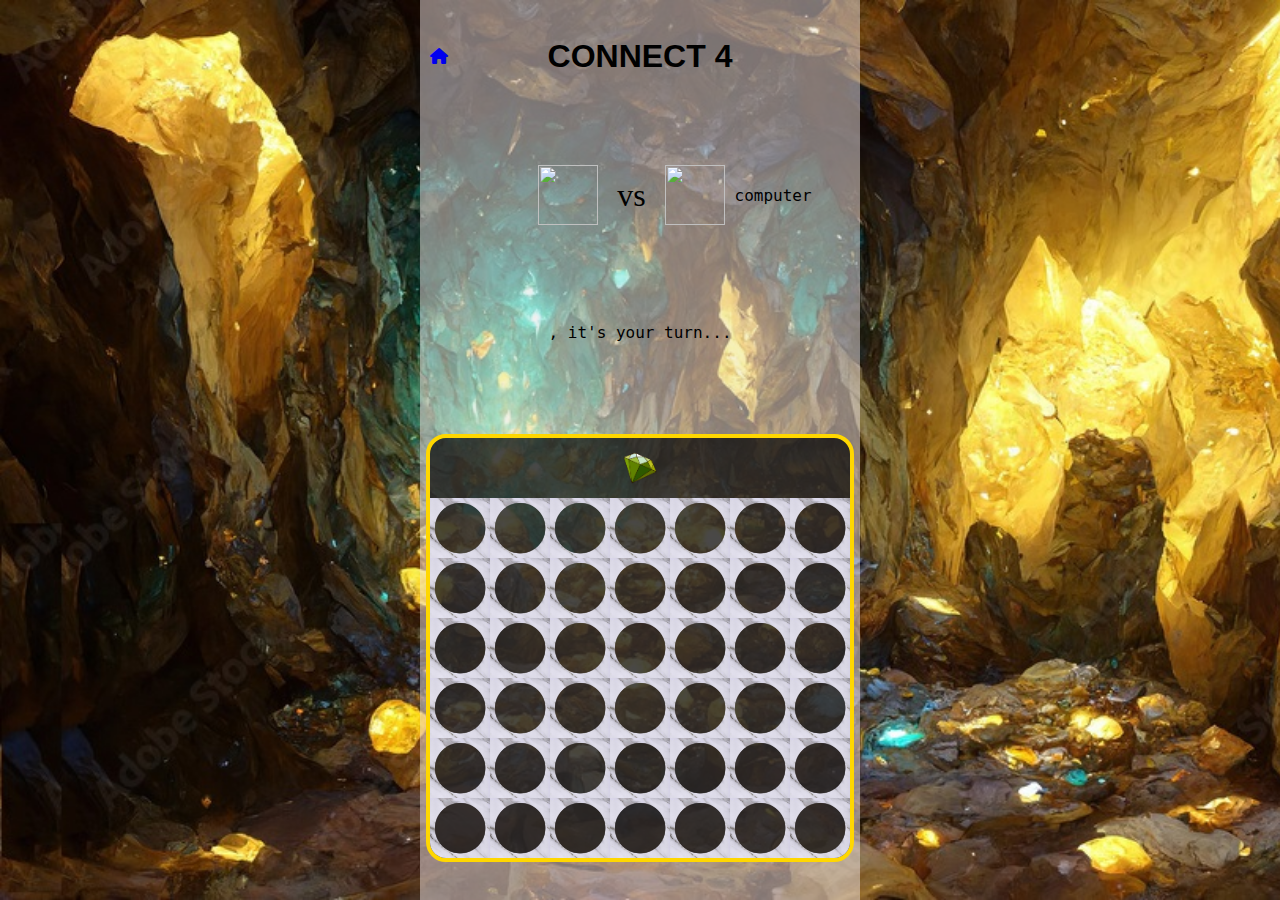
==== c4/connect4.html @ bd49d224 "this is my last edit for my homeworks" ====
<!DOCTYPE html>
<html>

<head>
    <link rel="stylesheet" href="https://cdnjs.cloudflare.com/ajax/libs/font-awesome/6.1.1/css/all.min.css">
    <link rel="stylesheet" href="./style.css">
</head>

<body>
    <!-- last page for score display -->
    <div class="blurLast"></div>
    <div class="modalLast">
        <p>who win</p>
        <table>
        </table>
        <div id="anotherPlay">
            <a href="./startbox.html"><i class="fas fa-home"></i>
            </a>
            <button type="reset" id="playAgain">play again</button>
        </div>
    </div>
    <div class="blurLast"></div>
    <!-- main page -->
    <main>
        <div id="title">
            <a id="homeButten" href="./startbox.html"><i class="fas fa-home"></i>
            </a>
            <h1>CONNECT 4</h1>
        </div>
        <div id="vsBoard">
            <span id="player1Name">sina</span>
            <img id="player1Image">
            <span id="vs">vs</span>
            <img src="https://source.boringavatars.com/sunset/60/computer">
            <span id="player2Name">computer</span>
        </div>
        <p><span id="playernameturn"></span><span>, it's your turn...</span></p>

        <!-- game board -->
        <div id="shadowContainer"></div>
        <div id="cellcontainer">
            <div class="cell topRow" data-x="0" data-y="6"></div>
            <div class="cell topRow" data-x="1" data-y="6"></div>
            <div class="cell topRow" data-x="2" data-y="6"></div>
            <div class="cell topRow" data-x="3" data-y="6"></div>
            <div class="cell topRow" data-x="4" data-y="6"></div>
            <div class="cell topRow" data-x="5" data-y="6"></div>
            <div class="cell topRow" data-x="6" data-y="6"></div>
            <div class="cell" data-x="0" data-y="5"><img src="./images/Untitled-3.png"></div>
            <div class="cell" data-x="1" data-y="5"><img src="./images/Untitled-3.png"></div>
            <div class="cell" data-x="2" data-y="5"><img src="./images/Untitled-3.png"></div>
            <div class="cell" data-x="3" data-y="5"><img src="./images/Untitled-3.png"></div>
            <div class="cell" data-x="4" data-y="5"><img src="./images/Untitled-3.png"></div>
            <div class="cell" data-x="5" data-y="5"><img src="./images/Untitled-3.png"></div>
            <div class="cell" data-x="6" data-y="5"><img src="./images/Untitled-3.png"></div>
            <div class="cell" data-x="0" data-y="4"><img src="./images/Untitled-3.png"></div>
            <div class="cell" data-x="1" data-y="4"><img src="./images/Untitled-3.png"></div>
            <div class="cell" data-x="2" data-y="4"><img src="./images/Untitled-3.png"></div>
            <div class="cell" data-x="3" data-y="4"><img src="./images/Untitled-3.png"></div>
            <div class="cell" data-x="4" data-y="4"><img src="./images/Untitled-3.png"></div>
            <div class="cell" data-x="5" data-y="4"><img src="./images/Untitled-3.png"></div>
            <div class="cell" data-x="6" data-y="4"><img src="./images/Untitled-3.png"></div>
            <div class="cell" data-x="0" data-y="3"><img src="./images/Untitled-3.png"></div>
            <div class="cell" data-x="1" data-y="3"><img src="./images/Untitled-3.png"></div>
            <div class="cell" data-x="2" data-y="3"><img src="./images/Untitled-3.png"></div>
            <div class="cell" data-x="3" data-y="3"><img src="./images/Untitled-3.png"></div>
            <div class="cell" data-x="4" data-y="3"><img src="./images/Untitled-3.png"></div>
            <div class="cell" data-x="5" data-y="3"><img src="./images/Untitled-3.png"></div>
            <div class="cell" data-x="6" data-y="3"><img src="./images/Untitled-3.png"></div>
            <div class="cell" data-x="0" data-y="2"><img src="./images/Untitled-3.png"></div>
            <div class="cell" data-x="1" data-y="2"><img src="./images/Untitled-3.png"></div>
            <div class="cell" data-x="2" data-y="2"><img src="./images/Untitled-3.png"></div>
            <div class="cell" data-x="3" data-y="2"><img src="./images/Untitled-3.png"></div>
            <div class="cell" data-x="4" data-y="2"><img src="./images/Untitled-3.png"></div>
            <div class="cell" data-x="5" data-y="2"><img src="./images/Untitled-3.png"></div>
            <div class="cell" data-x="6" data-y="2"><img src="./images/Untitled-3.png"></div>
            <div class="cell" data-x="0" data-y="1"><img src="./images/Untitled-3.png"></div>
            <div class="cell" data-x="1" data-y="1"><img src="./images/Untitled-3.png"></div>
            <div class="cell" data-x="2" data-y="1"><img src="./images/Untitled-3.png"></div>
            <div class="cell" data-x="3" data-y="1"><img src="./images/Untitled-3.png"></div>
            <div class="cell" data-x="4" data-y="1"><img src="./images/Untitled-3.png"></div>
            <div class="cell" data-x="5" data-y="1"><img src="./images/Untitled-3.png"></div>
            <div class="cell" data-x="6" data-y="1"><img src="./images/Untitled-3.png"></div>
            <div class="cell" data-x="0" data-y="0"><img src="./images/Untitled-3.png"></div>
            <div class="cell" data-x="1" data-y="0"><img src="./images/Untitled-3.png"></div>
            <div class="cell" data-x="2" data-y="0"><img src="./images/Untitled-3.png"></div>
            <div class="cell" data-x="3" data-y="0"><img src="./images/Untitled-3.png"></div>
            <div class="cell" data-x="4" data-y="0"><img src="./images/Untitled-3.png"></div>
            <div class="cell" data-x="5" data-y="0"><img src="./images/Untitled-3.png"></div>
            <div class="cell" data-x="6" data-y="0"><img src="./images/Untitled-3.png"></div>
        </div>
    </main>

</body>
<script type="module" src="./main.js"></script>

</html>
---- c4/style.css ----
* {
    margin: 0;
    padding: 0;
    box-sizing: border-box;

}

body {
    background-repeat: no-repeat;
    background-size: cover;
    display: flex;
    justify-content: center;
    align-content: center;
    position: relative;
}

#title {
    position: relative;
    display: flex;
    justify-content: center;
    width: 100%;
}

#anotherPlay {
    display: flex;
    justify-content: center;
    align-items: center;
    width: 100%;
}

#playAgain {
    width: 50%;
    margin-left: 20px;

}

#title a {
    position: absolute;
    left: 10px;
    top: 50%;
    transform: translateY(-50%);
}

h1 {
    font-family: Impact, Haettenschweiler, 'Arial Narrow Bold', sans-serif;
}

#vsBoard {
    padding: 0 10%;
    width: 98%;
    display: flex;
    align-items: center;
    justify-content: space-between;
}

#vsBoard img {
    width: 60px;
    height: 60px;
}

#vsBoard span {
    width: 30%;
}

#player1Name {
    text-align: right;
    padding-right: 10px;
}

#player2Name {
    text-align: left;
    padding-left: 10px;
}

#vs {
    font-family: cursive;
    font-size: xx-large;
    text-align: center;
}

span {
    font-family: monospace, Cambria, Cochin, Georgia, Times, 'Times New Roman', serif;
}

#playernameturn {
    font-size: 25px;
    font-weight: 900;
    color: #020347;
}

.modalLast,
.blurLast {
    display: none;
    opacity: 0;
}

table {
    display: inline-flexbox;
    max-height: 400px;
    overflow: auto;
    width: 70%;
    margin: 20px;
}

button {
    width: 70%;
    height: 30px;
    font-family: monospace;
    font-size: large;
}

th,
td {
    border: #ffd700 1px solid;
    text-align: center;
    padding: 5px;
    width: 49%;
}

th {
    background-color: rgba(16, 11, 11, 0.2);
}

#modalLast p {
    font-family: monospace, 'Courier New', Courier;
    font-size: larger;
    font-weight: bolder;
    color: red;

}



#modalLast {
    margin-top: 50px;
    padding: 10% 0;
    border-radius: 20px;
    background-color: aliceblue;
    position: absolute;
    z-index: 2;
    display: flex;
    flex-direction: column;
    align-items: center;
    justify-content: center;
    width: 360px;
    min-height: 300px;
    max-height: 600px;
    opacity: 1;
}

#blurLast {
    display: flex;
    position: absolute;
    top: 0;
    left: 0;
    background-color: rgba(0, 0, 0, 0.9);
    width: 100vw;
    height: 100vh;
    z-index: 1;
    opacity: 1;
    transition: all 2s;
}

main {
    background-color: rgba(239, 228, 228, 0.5);
    padding: 3% 0;
    display: flex;
    flex-direction: column;
    justify-content: space-between;
    align-items: center;
    margin: auto;
    width: 440px;
    height: 100vh;
}


#cellcontainer {
    position: relative;
    border: 4px solid #ffd700;
    background-color: rgba(0, 0, 0, 0.7);
    border-radius: 20px;
    overflow: hidden;
    display: flex;
    width: 428px;
    height: 428px;
    flex-wrap: wrap;
    gap: 0px;
    justify-content: center;
    align-content: end;
    z-index: 0;
}

#shadowContainer {
    position: absolute;
    width: 428px;
    height: 428px;
    bottom: 25px;
    border-radius: 20px;

}

#shadowCell {
    position: absolute;
    width: 60px;
    height: 60px;
    bottom: 120px;
    animation: fall 1s ease-in-out;
}


@keyframes fall {
    0% {
        top: 0px;
    }

    100% {
        top: calc(var(--height)*60px);
    }
}


.cell {
    position: relative;
    width: 60px;
    height: 60PX;
    display: flex;
}

.cell img {
    position: absolute;
    top: 0;
    left: 0;
    width: 60px;
    height: 60px;

}

#connect {
    animation: rotate-and-scale 1.5s linear;
}

@keyframes rotate-and-scale {
    0% {
        transform: rotate(0deg) scale(1);
    }

    25% {
        transform: rotate(180deg) scale(0.7);
    }

    50% {
        transform: rotate(360deg) scale(0.7);
    }

    75% {
        transform: rotate(540deg) scale(1.3);
    }

    100% {
        transform: rotate(720deg) scale(1);
    }
}

.cell img:nth-of-type(2) {
    animation: scale 0.8s ease-in-out;
}

@keyframes scale {
    0% {
        transform: scale(1);
    }

    25% {
        transform: scale(0.7);
    }

    50% {
        transform: scale(0.7);
    }

    75% {
        transform: scale(1.3);
    }

    100% {
        transform: scale(1);
    }
}

#gameover {
    display: flex;
    justify-content: center;
    align-content: center;

}
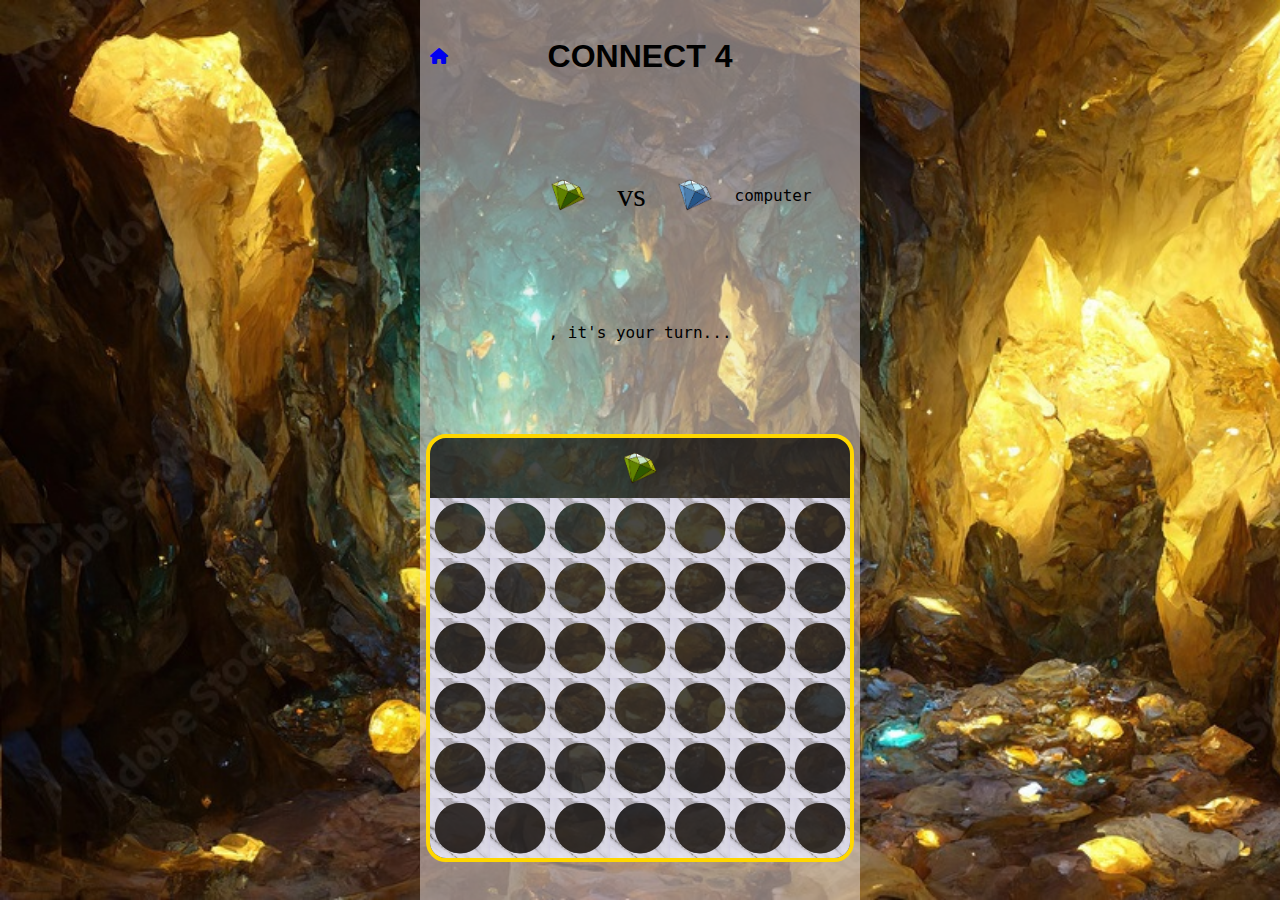
==== commit 56f9b73c: "comment codes belong to avatar of players so api was expired" ====
--- a/c4/connect4.html
+++ b/c4/connect4.html
@@ -1,97 +1,180 @@
 <!DOCTYPE html>
 <html>
+  <head>
+    <link
+      rel="stylesheet"
+      href="https://cdnjs.cloudflare.com/ajax/libs/font-awesome/6.1.1/css/all.min.css"
+    />
+    <link rel="stylesheet" href="./style.css" />
+  </head>
 
-<head>
-    <link rel="stylesheet" href="https://cdnjs.cloudflare.com/ajax/libs/font-awesome/6.1.1/css/all.min.css">
-    <link rel="stylesheet" href="./style.css">
-</head>
-
-<body>
+  <body>
     <!-- last page for score display -->
     <div class="blurLast"></div>
     <div class="modalLast">
-        <p>who win</p>
-        <table>
-        </table>
-        <div id="anotherPlay">
-            <a href="./startbox.html"><i class="fas fa-home"></i>
-            </a>
-            <button type="reset" id="playAgain">play again</button>
-        </div>
+      <p>who win</p>
+      <table></table>
+      <div id="anotherPlay">
+        <a href="./startbox.html"><i class="fas fa-home"></i> </a>
+        <button type="reset" id="playAgain">play again</button>
+      </div>
     </div>
     <div class="blurLast"></div>
     <!-- main page -->
     <main>
-        <div id="title">
-            <a id="homeButten" href="./startbox.html"><i class="fas fa-home"></i>
-            </a>
-            <h1>CONNECT 4</h1>
+      <div id="title">
+        <a id="homeButten" href="./startbox.html"
+          ><i class="fas fa-home"></i>
+        </a>
+        <h1>CONNECT 4</h1>
+      </div>
+      <div id="vsBoard">
+        <span id="player1Name">sina</span>
+        <img id="player1Image" src="./images/greendimond.png" />
+        <span id="vs">vs</span>
+        <img src="./images/bluedimond.png" />
+        <span id="player2Name">computer</span>
+      </div>
+      <p><span id="playernameturn"></span><span>, it's your turn...</span></p>
+
+      <!-- game board -->
+      <div id="shadowContainer"></div>
+      <div id="cellcontainer">
+        <div class="cell topRow" data-x="0" data-y="6"></div>
+        <div class="cell topRow" data-x="1" data-y="6"></div>
+        <div class="cell topRow" data-x="2" data-y="6"></div>
+        <div class="cell topRow" data-x="3" data-y="6"></div>
+        <div class="cell topRow" data-x="4" data-y="6"></div>
+        <div class="cell topRow" data-x="5" data-y="6"></div>
+        <div class="cell topRow" data-x="6" data-y="6"></div>
+        <div class="cell" data-x="0" data-y="5">
+          <img src="./images/Untitled-3.png" />
         </div>
-        <div id="vsBoard">
-            <span id="player1Name">sina</span>
-            <img id="player1Image">
-            <span id="vs">vs</span>
-            <img src="https://source.boringavatars.com/sunset/60/computer">
-            <span id="player2Name">computer</span>
+        <div class="cell" data-x="1" data-y="5">
+          <img src="./images/Untitled-3.png" />
         </div>
-        <p><span id="playernameturn"></span><span>, it's your turn...</span></p>
-
-        <!-- game board -->
-        <div id="shadowContainer"></div>
-        <div id="cellcontainer">
-            <div class="cell topRow" data-x="0" data-y="6"></div>
-            <div class="cell topRow" data-x="1" data-y="6"></div>
-            <div class="cell topRow" data-x="2" data-y="6"></div>
-            <div class="cell topRow" data-x="3" data-y="6"></div>
-            <div class="cell topRow" data-x="4" data-y="6"></div>
-            <div class="cell topRow" data-x="5" data-y="6"></div>
-            <div class="cell topRow" data-x="6" data-y="6"></div>
-            <div class="cell" data-x="0" data-y="5"><img src="./images/Untitled-3.png"></div>
-            <div class="cell" data-x="1" data-y="5"><img src="./images/Untitled-3.png"></div>
-            <div class="cell" data-x="2" data-y="5"><img src="./images/Untitled-3.png"></div>
-            <div class="cell" data-x="3" data-y="5"><img src="./images/Untitled-3.png"></div>
-            <div class="cell" data-x="4" data-y="5"><img src="./images/Untitled-3.png"></div>
-            <div class="cell" data-x="5" data-y="5"><img src="./images/Untitled-3.png"></div>
-            <div class="cell" data-x="6" data-y="5"><img src="./images/Untitled-3.png"></div>
-            <div class="cell" data-x="0" data-y="4"><img src="./images/Untitled-3.png"></div>
-            <div class="cell" data-x="1" data-y="4"><img src="./images/Untitled-3.png"></div>
-            <div class="cell" data-x="2" data-y="4"><img src="./images/Untitled-3.png"></div>
-            <div class="cell" data-x="3" data-y="4"><img src="./images/Untitled-3.png"></div>
-            <div class="cell" data-x="4" data-y="4"><img src="./images/Untitled-3.png"></div>
-            <div class="cell" data-x="5" data-y="4"><img src="./images/Untitled-3.png"></div>
-            <div class="cell" data-x="6" data-y="4"><img src="./images/Untitled-3.png"></div>
-            <div class="cell" data-x="0" data-y="3"><img src="./images/Untitled-3.png"></div>
-            <div class="cell" data-x="1" data-y="3"><img src="./images/Untitled-3.png"></div>
-            <div class="cell" data-x="2" data-y="3"><img src="./images/Untitled-3.png"></div>
-            <div class="cell" data-x="3" data-y="3"><img src="./images/Untitled-3.png"></div>
-            <div class="cell" data-x="4" data-y="3"><img src="./images/Untitled-3.png"></div>
-            <div class="cell" data-x="5" data-y="3"><img src="./images/Untitled-3.png"></div>
-            <div class="cell" data-x="6" data-y="3"><img src="./images/Untitled-3.png"></div>
-            <div class="cell" data-x="0" data-y="2"><img src="./images/Untitled-3.png"></div>
-            <div class="cell" data-x="1" data-y="2"><img src="./images/Untitled-3.png"></div>
-            <div class="cell" data-x="2" data-y="2"><img src="./images/Untitled-3.png"></div>
-            <div class="cell" data-x="3" data-y="2"><img src="./images/Untitled-3.png"></div>
-            <div class="cell" data-x="4" data-y="2"><img src="./images/Untitled-3.png"></div>
-            <div class="cell" data-x="5" data-y="2"><img src="./images/Untitled-3.png"></div>
-            <div class="cell" data-x="6" data-y="2"><img src="./images/Untitled-3.png"></div>
-            <div class="cell" data-x="0" data-y="1"><img src="./images/Untitled-3.png"></div>
-            <div class="cell" data-x="1" data-y="1"><img src="./images/Untitled-3.png"></div>
-            <div class="cell" data-x="2" data-y="1"><img src="./images/Untitled-3.png"></div>
-            <div class="cell" data-x="3" data-y="1"><img src="./images/Untitled-3.png"></div>
-            <div class="cell" data-x="4" data-y="1"><img src="./images/Untitled-3.png"></div>
-            <div class="cell" data-x="5" data-y="1"><img src="./images/Untitled-3.png"></div>
-            <div class="cell" data-x="6" data-y="1"><img src="./images/Untitled-3.png"></div>
-            <div class="cell" data-x="0" data-y="0"><img src="./images/Untitled-3.png"></div>
-            <div class="cell" data-x="1" data-y="0"><img src="./images/Untitled-3.png"></div>
-            <div class="cell" data-x="2" data-y="0"><img src="./images/Untitled-3.png"></div>
-            <div class="cell" data-x="3" data-y="0"><img src="./images/Untitled-3.png"></div>
-            <div class="cell" data-x="4" data-y="0"><img src="./images/Untitled-3.png"></div>
-            <div class="cell" data-x="5" data-y="0"><img src="./images/Untitled-3.png"></div>
-            <div class="cell" data-x="6" data-y="0"><img src="./images/Untitled-3.png"></div>
+        <div class="cell" data-x="2" data-y="5">
+          <img src="./images/Untitled-3.png" />
         </div>
+        <div class="cell" data-x="3" data-y="5">
+          <img src="./images/Untitled-3.png" />
+        </div>
+        <div class="cell" data-x="4" data-y="5">
+          <img src="./images/Untitled-3.png" />
+        </div>
+        <div class="cell" data-x="5" data-y="5">
+          <img src="./images/Untitled-3.png" />
+        </div>
+        <div class="cell" data-x="6" data-y="5">
+          <img src="./images/Untitled-3.png" />
+        </div>
+        <div class="cell" data-x="0" data-y="4">
+          <img src="./images/Untitled-3.png" />
+        </div>
+        <div class="cell" data-x="1" data-y="4">
+          <img src="./images/Untitled-3.png" />
+        </div>
+        <div class="cell" data-x="2" data-y="4">
+          <img src="./images/Untitled-3.png" />
+        </div>
+        <div class="cell" data-x="3" data-y="4">
+          <img src="./images/Untitled-3.png" />
+        </div>
+        <div class="cell" data-x="4" data-y="4">
+          <img src="./images/Untitled-3.png" />
+        </div>
+        <div class="cell" data-x="5" data-y="4">
+          <img src="./images/Untitled-3.png" />
+        </div>
+        <div class="cell" data-x="6" data-y="4">
+          <img src="./images/Untitled-3.png" />
+        </div>
+        <div class="cell" data-x="0" data-y="3">
+          <img src="./images/Untitled-3.png" />
+        </div>
+        <div class="cell" data-x="1" data-y="3">
+          <img src="./images/Untitled-3.png" />
+        </div>
+        <div class="cell" data-x="2" data-y="3">
+          <img src="./images/Untitled-3.png" />
+        </div>
+        <div class="cell" data-x="3" data-y="3">
+          <img src="./images/Untitled-3.png" />
+        </div>
+        <div class="cell" data-x="4" data-y="3">
+          <img src="./images/Untitled-3.png" />
+        </div>
+        <div class="cell" data-x="5" data-y="3">
+          <img src="./images/Untitled-3.png" />
+        </div>
+        <div class="cell" data-x="6" data-y="3">
+          <img src="./images/Untitled-3.png" />
+        </div>
+        <div class="cell" data-x="0" data-y="2">
+          <img src="./images/Untitled-3.png" />
+        </div>
+        <div class="cell" data-x="1" data-y="2">
+          <img src="./images/Untitled-3.png" />
+        </div>
+        <div class="cell" data-x="2" data-y="2">
+          <img src="./images/Untitled-3.png" />
+        </div>
+        <div class="cell" data-x="3" data-y="2">
+          <img src="./images/Untitled-3.png" />
+        </div>
+        <div class="cell" data-x="4" data-y="2">
+          <img src="./images/Untitled-3.png" />
+        </div>
+        <div class="cell" data-x="5" data-y="2">
+          <img src="./images/Untitled-3.png" />
+        </div>
+        <div class="cell" data-x="6" data-y="2">
+          <img src="./images/Untitled-3.png" />
+        </div>
+        <div class="cell" data-x="0" data-y="1">
+          <img src="./images/Untitled-3.png" />
+        </div>
+        <div class="cell" data-x="1" data-y="1">
+          <img src="./images/Untitled-3.png" />
+        </div>
+        <div class="cell" data-x="2" data-y="1">
+          <img src="./images/Untitled-3.png" />
+        </div>
+        <div class="cell" data-x="3" data-y="1">
+          <img src="./images/Untitled-3.png" />
+        </div>
+        <div class="cell" data-x="4" data-y="1">
+          <img src="./images/Untitled-3.png" />
+        </div>
+        <div class="cell" data-x="5" data-y="1">
+          <img src="./images/Untitled-3.png" />
+        </div>
+        <div class="cell" data-x="6" data-y="1">
+          <img src="./images/Untitled-3.png" />
+        </div>
+        <div class="cell" data-x="0" data-y="0">
+          <img src="./images/Untitled-3.png" />
+        </div>
+        <div class="cell" data-x="1" data-y="0">
+          <img src="./images/Untitled-3.png" />
+        </div>
+        <div class="cell" data-x="2" data-y="0">
+          <img src="./images/Untitled-3.png" />
+        </div>
+        <div class="cell" data-x="3" data-y="0">
+          <img src="./images/Untitled-3.png" />
+        </div>
+        <div class="cell" data-x="4" data-y="0">
+          <img src="./images/Untitled-3.png" />
+        </div>
+        <div class="cell" data-x="5" data-y="0">
+          <img src="./images/Untitled-3.png" />
+        </div>
+        <div class="cell" data-x="6" data-y="0">
+          <img src="./images/Untitled-3.png" />
+        </div>
+      </div>
     </main>
-
-</body>
-<script type="module" src="./main.js"></script>
-
-</html>+  </body>
+  <script type="module" src="./main.js"></script>
+</html>
